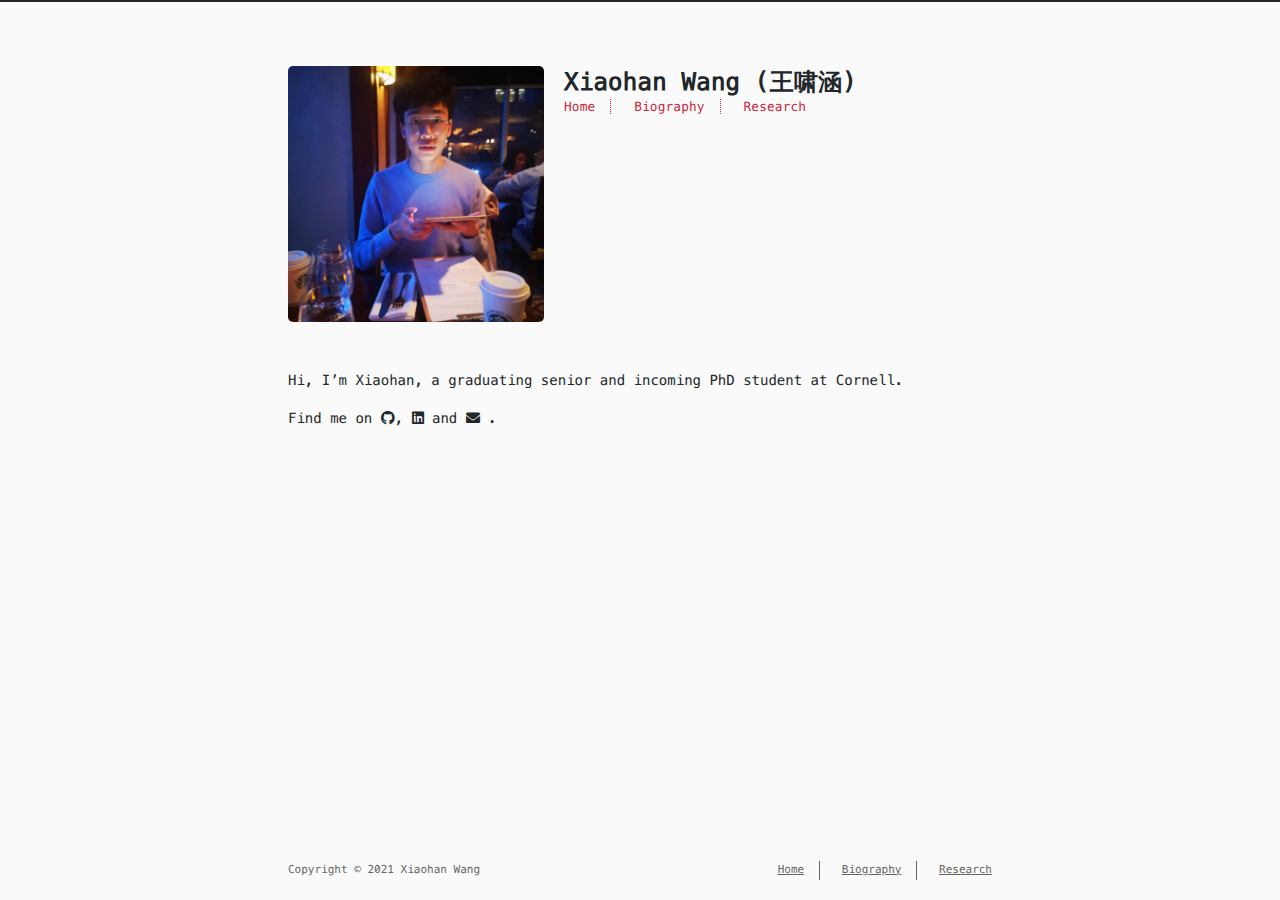
==== index.html @ 94170355 "Site updated: 2021-04-16 01:52:16" ====
<!DOCTYPE html>
<html lang=en>
<head>
    <!-- so meta -->
    <meta charset="utf-8">
    <meta http-equiv="X-UA-Compatible" content="IE=edge">
    <meta name="HandheldFriendly" content="True">
    <meta name="viewport" content="width=device-width, initial-scale=1, maximum-scale=1" />
    <meta name="description" content="Hi, I&#39;m Xiaohan, a graduating senior and incoming PhD student at Cornell.">
<meta property="og:type" content="website">
<meta property="og:title" content="Xiaohan Wang (王啸涵)">
<meta property="og:url" content="http://example.com/index.html">
<meta property="og:site_name" content="Xiaohan Wang (王啸涵)">
<meta property="og:description" content="Hi, I&#39;m Xiaohan, a graduating senior and incoming PhD student at Cornell.">
<meta property="og:locale" content="en_US">
<meta property="article:author" content="Xiaohan Wang">
<meta name="twitter:card" content="summary">
    
    
      
        
          <link rel="shortcut icon" href="/images/favicon.ico">
        
      
      
        
          <link rel="icon" type="image/png" href="/images/favicon-192x192.png" sizes="192x192">
        
      
      
        
          <link rel="apple-touch-icon" sizes="180x180" href="/images/apple-touch-icon.png">
        
      
    
    <!-- title -->
    <title>Xiaohan Wang (王啸涵)</title>
    <!-- styles -->
    
<link rel="stylesheet" href="/css/style.css">

    <!-- persian styles -->
    
      
<link rel="stylesheet" href="/css/rtl.css">

    
    <!-- rss -->
    
    
<meta name="generator" content="Hexo 5.4.0"></head>

<body class="max-width mx-auto px3 ltr">
    
    <div class="content index py4">
        
          <header id="header">
  <a href="/">
  
    
      <div id="logo" style="background-image: url(/images/xiaohan.jpeg);"></div>
    
  
    <div id="title">
      <h1>Xiaohan Wang (王啸涵)</h1>
    </div>
  </a>
  <div id="nav">
    <ul>
      <li class="icon">
        <a href="#"><i class="fas fa-bars fa-2x"></i></a>
      </li>
       
        <li><a href="/">Home</a></li>
       
        <li><a href="/Biography/">Biography</a></li>
       
        <li><a href="/Research/">Research</a></li>
      
    </ul>
  </div>
</header>

        
        <section id="about">
  
    <p>Hi, I’m Xiaohan, a graduating senior and incoming PhD student at Cornell.</p>

  
  
    <p>
      Find me on
      
      
      
        
          <a class="icon" target="_blank" rel="noopener" href="http://github.com/xw547">
            <i class="fab fa-github"></i><!--
      ---></a><!--
    ---><!--
    --->, 
        
      
        
          <a class="icon" target="_blank" rel="noopener" href="https://www.linkedin.com/in/xiaohan-wang-18129220a/">
            <i class="fab fa-linkedin"></i><!--
      ---></a><!--
    ---><!--
    ---> and 
        
      
        
          <a class="icon" target="_blank" rel="noopener" href="mailto:xw547@cornell.edu">
            <i class="fas fa-envelope"></i><!--
      ---></a>
        <!--
    --->.
        
      
    </p>
  
</section>




        
        <footer id="footer">
  <div class="footer-left">
    Copyright &copy;
    
    
    2021
    Xiaohan Wang
  </div>
  <div class="footer-right">
    <nav>
      <ul>
         
          <li><a href="/">Home</a></li>
         
          <li><a href="/Biography/">Biography</a></li>
         
          <li><a href="/Research/">Research</a></li>
        
      </ul>
    </nav>
  </div>
</footer>

    </div>
    <!-- styles -->

<link rel="stylesheet" href="/lib/font-awesome/css/all.min.css">


<link rel="stylesheet" href="/lib/justified-gallery/css/justifiedGallery.min.css">


    <!-- jquery -->

<script src="/lib/jquery/jquery.min.js"></script>


<script src="/lib/justified-gallery/js/jquery.justifiedGallery.min.js"></script>

<!-- clipboard -->


<script src="/js/main.js"></script>

<!-- search -->

<!-- Google Analytics -->

<!-- Baidu Analytics -->

<!-- Cloudflare Analytics -->

<!-- Umami Analytics -->

<!-- Disqus Comments -->


</body>
</html>
---- css/style.css ----
.inline {
  display: inline;
}
.block {
  display: block;
}
.inline-block {
  display: inline-block;
}
.table {
  display: table;
}
.table-cell {
  display: table-cell;
}
.overflow-hidden {
  overflow: hidden;
}
.overflow-scroll {
  overflow: scroll;
}
.overflow-auto {
  overflow: auto;
}
.clearfix:before,
.clearfix:after {
  display: table;
  content: " ";
}
.clearfix:after {
  clear: both;
}
.left {
  float: left;
}
.right {
  float: right;
}
.fit {
  max-width: 100%;
}
.truncate {
  display: inline-block;
  overflow: hidden;
  text-overflow: ellipsis;
  white-space: nowrap;
}
.max-width-1 {
  max-width: 24rem;
}
.max-width-2 {
  max-width: 32rem;
}
.max-width-3 {
  max-width: 48rem;
}
.max-width-4 {
  max-width: 64rem;
}
.border-box {
  box-sizing: border-box;
}
.m0 {
  margin: 0;
}
.mt0 {
  margin-top: 0;
}
.mr0 {
  margin-right: 0;
}
.mb0 {
  margin-bottom: 0;
}
.ml0 {
  margin-left: 0;
}
.mx0 {
  margin-right: 0;
  margin-left: 0;
}
.my0 {
  margin-top: 0;
  margin-bottom: 0;
}
.m1 {
  margin: 0.5rem;
}
.mt1 {
  margin-top: 0.5rem;
}
.mr1 {
  margin-right: 0.5rem;
}
.mb1 {
  margin-bottom: 0.5rem;
}
.ml1 {
  margin-left: 0.5rem;
}
.mx1 {
  margin-right: 0.5rem;
  margin-left: 0.5rem;
}
.my1 {
  margin-top: 0.5rem;
  margin-bottom: 0.5rem;
}
.m2 {
  margin: 1rem;
}
.mt2 {
  margin-top: 1rem;
}
.mr2 {
  margin-right: 1rem;
}
.mb2 {
  margin-bottom: 1rem;
}
.ml2 {
  margin-left: 1rem;
}
.mx2 {
  margin-right: 1rem;
  margin-left: 1rem;
}
.my2 {
  margin-top: 1rem;
  margin-bottom: 1rem;
}
.m3 {
  margin: 2rem;
}
.mt3 {
  margin-top: 2rem;
}
.mr3 {
  margin-right: 2rem;
}
.mb3 {
  margin-bottom: 2rem;
}
.ml3 {
  margin-left: 2rem;
}
.mx3 {
  margin-right: 2rem;
  margin-left: 2rem;
}
.my3 {
  margin-top: 2rem;
  margin-bottom: 2rem;
}
.m4 {
  margin: 4rem;
}
.mt4 {
  margin-top: 4rem;
}
.mr4 {
  margin-right: 4rem;
}
.mb4 {
  margin-bottom: 4rem;
}
.ml4 {
  margin-left: 4rem;
}
.mx4 {
  margin-right: 4rem;
  margin-left: 4rem;
}
.my4 {
  margin-top: 4rem;
  margin-bottom: 4rem;
}
.mxn1 {
  margin-right: -0.5rem;
  margin-left: -0.5rem;
}
.mxn2 {
  margin-right: -1rem;
  margin-left: -1rem;
}
.mxn3 {
  margin-right: -2rem;
  margin-left: -2rem;
}
.mxn4 {
  margin-right: -4rem;
  margin-left: -4rem;
}
.ml-auto {
  margin-left: auto;
}
.mr-auto {
  margin-right: auto;
}
.mx-auto {
  margin-right: auto;
  margin-left: auto;
}
.p0 {
  padding: 0;
}
.pt0 {
  padding-top: 0;
}
.pr0 {
  padding-right: 0;
}
.pb0 {
  padding-bottom: 0;
}
.pl0 {
  padding-left: 0;
}
.px0 {
  padding-right: 0;
  padding-left: 0;
}
.py0 {
  padding-top: 0;
  padding-bottom: 0;
}
.p1 {
  padding: 0.5rem;
}
.pt1 {
  padding-top: 0.5rem;
}
.pr1 {
  padding-right: 0.5rem;
}
.pb1 {
  padding-bottom: 0.5rem;
}
.pl1 {
  padding-left: 0.5rem;
}
.py1 {
  padding-top: 0.5rem;
  padding-bottom: 0.5rem;
}
.px1 {
  padding-right: 0.5rem;
  padding-left: 0.5rem;
}
.p2 {
  padding: 1rem;
}
.pt2 {
  padding-top: 1rem;
}
.pr2 {
  padding-right: 1rem;
}
.pb2 {
  padding-bottom: 1rem;
}
.pl2 {
  padding-left: 1rem;
}
.py2 {
  padding-top: 1rem;
  padding-bottom: 1rem;
}
.px2 {
  padding-right: 1rem;
  padding-left: 1rem;
}
.p3 {
  padding: 2rem;
}
.pt3 {
  padding-top: 2rem;
}
.pr3 {
  padding-right: 2rem;
}
.pb3 {
  padding-bottom: 2rem;
}
.pl3 {
  padding-left: 2rem;
}
.py3 {
  padding-top: 2rem;
  padding-bottom: 2rem;
}
.px3 {
  padding-right: 2rem;
  padding-left: 2rem;
}
.p4 {
  padding: 4rem;
}
.pt4 {
  padding-top: 4rem;
}
.pr4 {
  padding-right: 4rem;
}
.pb4 {
  padding-bottom: 4rem;
}
.pl4 {
  padding-left: 4rem;
}
.py4 {
  padding-top: 4rem;
  padding-bottom: 4rem;
}
.px4 {
  padding-right: 4rem;
  padding-left: 4rem;
}
body h1,
body .h1 {
  display: block;
  margin-top: 3rem;
  margin-bottom: 1rem;
  color: #cc2a41;
  letter-spacing: 0.01em;
  font-weight: 700;
  font-style: normal;
  font-size: 1.5em;
  -moz-osx-font-smoothing: grayscale;
  -webkit-font-smoothing: antialiased;
}
body h2,
body .h2 {
  position: relative;
  display: block;
  margin-top: 2rem;
  margin-bottom: 0.5rem;
  color: rgba(86,124,119,0.8);
  text-transform: none;
  letter-spacing: normal;
  font-weight: bold;
  font-size: 1rem;
}
body h3 {
  color: rgba(86,124,119,0.8);
  text-decoration: underline;
  font-weight: bold;
  font-size: 0.9rem;
}
body h4,
body h5,
body h6 {
  display: inline;
  text-decoration: none;
  color: #666;
  font-weight: bold;
  font-size: 0.9rem;
}
body h3,
body h4,
body h5,
body h6 {
  margin-top: 0.9rem;
  margin-bottom: 0.5rem;
}
body hr {
  border: 0.5px dashed #666;
  opacity: 0.5;
  margin: 0;
  margin-top: 20px;
  margin-bottom: 20px;
}
body strong {
  font-weight: bold;
}
body em,
body cite {
  font-style: italic;
}
body sup,
body sub {
  position: relative;
  vertical-align: baseline;
  font-size: 0.75em;
  line-height: 0;
}
body sup {
  top: -0.5em;
}
body sub {
  bottom: -0.2em;
}
body small {
  font-size: 0.85em;
}
body acronym,
body abbr {
  border-bottom: 1px dotted;
}
body ul,
body ol,
body dl {
  line-height: 1.725;
}
body ul ul,
body ol ul,
body ul ol,
body ol ol {
  margin-top: 0;
  margin-bottom: 0;
}
body ol {
  list-style: decimal;
}
body dt {
  font-weight: bold;
}
body table {
  width: 100%;
  border-collapse: collapse;
  text-align: left;
  font-size: 12px;
  overflow: auto;
  display: block;
}
body th {
  padding: 8px;
  border-bottom: 1px dashed #666;
  color: rgba(86,124,119,0.8);
  font-weight: bold;
  font-size: 13px;
}
body td {
  padding: 0 8px;
  border-bottom: none;
}
@font-face {
  font-style: normal;
  font-family: "Meslo LG";
  src: local("Meslo LG S"), url("../lib/meslo-LG/MesloLGS-Regular.ttf") format("truetype");
}
*,
*:before,
*:after {
  box-sizing: border-box;
}
html {
  margin: 0;
  padding: 0;
  height: 100%;
  border-top: 2px solid #22272a;
  -webkit-text-size-adjust: 100%;
  -ms-text-size-adjust: 100%;
}
body {
  margin: 0;
  height: 100%;
  background-color: #fafafa;
  color: #22272a;
  font-display: swap;
  font-weight: 400;
  font-size: 14px;
  font-family: "Menlo", "Meslo LG", monospace;
  line-height: 1.725;
  text-rendering: geometricPrecision;
  flex: 1;
  -moz-osx-font-smoothing: grayscale;
  -webkit-font-smoothing: antialiased;
}
.content {
  position: relative;
  display: flex;
  flex-direction: column;
  min-height: 100%;
  overflow-wrap: break-word;
}
.content p {
  hyphens: auto;
  -moz-hyphens: auto;
  -ms-hyphens: auto;
  -webkit-hyphens: auto;
}
.content code {
  hyphens: manual;
  -moz-hyphens: manual;
  -ms-hyphens: manual;
  -webkit-hyphens: manual;
}
.content a {
  color: #22272a;
  text-decoration: none;
  background-image: linear-gradient(transparent, transparent 5px, #22272a 5px, #22272a);
  background-position: bottom;
  background-size: 100% 6px;
  background-repeat: repeat-x;
}
.content a:hover {
  background-image: linear-gradient(transparent, transparent 4px, rgba(86,124,119,0.4) 4px, rgba(86,124,119,0.4));
}
.content a.icon {
  background: none;
}
.content a.icon:hover {
  color: rgba(86,124,119,0.4);
}
.content h1 a,
.content .h1 a,
.content h2 a,
.content h3 a,
.content h4 a,
.content h5 a,
.content h6 a {
  background: none;
  color: inherit;
  text-decoration: none;
}
.content h1 a:hover,
.content .h1 a:hover,
.content h2 a:hover,
.content h3 a:hover,
.content h4 a:hover,
.content h5 a:hover,
.content h6 a:hover {
  background-image: linear-gradient(transparent, transparent 6px, rgba(86,124,119,0.4) 6px, rgba(86,124,119,0.4));
  background-position: bottom;
  background-size: 100% 6px;
  background-repeat: repeat-x;
}
.content h6 a {
  background: none;
  color: inherit;
  text-decoration: none;
}
.content h6 a:hover {
  background-image: linear-gradient(transparent, transparent 6px, rgba(86,124,119,0.4) 6px, rgba(86,124,119,0.4));
  background-position: bottom;
  background-size: 100% 6px;
  background-repeat: repeat-x;
}
@media (min-width: 540px) {
  .image-wrap {
    flex-direction: row;
    margin-bottom: 2rem;
  }
  .image-wrap .image-block {
    flex: 1 0 35%;
    margin-right: 2rem;
  }
  .image-wrap p {
    flex: 1 0 65%;
  }
}
.max-width {
  max-width: 48rem;
}
@media (max-width: 480px) {
  .px3 {
    padding-right: 1rem;
    padding-left: 1rem;
  }
  .my4 {
    margin-top: 2rem;
    margin-bottom: 2rem;
  }
}
@media (min-width: 480px) {
  p {
    text-align: justify;
  }
}
#header {
  margin: 0 auto 2rem;
  width: 100%;
}
#header h1,
#header .h1 {
  margin-top: 0;
  margin-bottom: 0;
  color: #22272a;
  letter-spacing: 0.01em;
  font-weight: 700;
  font-style: normal;
  font-size: 1.5rem;
  line-height: 2rem;
  -moz-osx-font-smoothing: grayscale;
  -webkit-font-smoothing: antialiased;
}
#header a {
  background: none;
  color: inherit;
  text-decoration: none;
}
#header #logo {
  display: inline-block;
  float: left;
  margin-right: 20px;
  width: 256px;
  height: 256px;
  border-radius: 5px;
  background-size: 256px 256px;
  background-repeat: no-repeat;
}
#header #nav {
  color: #cc2a41;
  letter-spacing: 0.01em;
  font-weight: 200;
  font-style: normal;
  font-size: 0.8rem;
}
#header #nav ul {
  margin: 0;
  padding: 0;
  list-style-type: none;
  line-height: 15px;
}
#header #nav ul a {
  margin-right: 15px;
  color: #cc2a41;
}
#header #nav ul a:hover {
  background-image: linear-gradient(transparent, transparent 5px, #cc2a41 5px, #cc2a41);
  background-position: bottom;
  background-size: 100% 6px;
  background-repeat: repeat-x;
}
#header #nav ul li {
  display: inline-block;
  margin-right: 15px;
  border-right: 1px dotted;
  border-color: #cc2a41;
  vertical-align: middle;
}
#header #nav ul .icon {
  display: none;
}
#header #nav ul li:last-child {
  margin-right: 0;
  border-right: 0;
}
#header #nav ul li:last-child a {
  margin-right: 0;
}
@media screen and (max-width: 480px) {
  #header #title {
    display: table;
    margin-right: 5rem;
    min-height: 256px;
  }
  #header #title h1 {
    display: table-cell;
    vertical-align: middle;
  }
  #header #nav ul a:hover {
    background: none;
  }
  #header #nav ul li {
    display: none;
    border-right: 0;
  }
  #header #nav ul li.icon {
    position: absolute;
    top: 77px;
    right: 1rem;
    display: inline-block;
  }
  #header #nav ul.responsive li {
    display: block;
  }
  #header #nav li:not(:first-child) {
    padding-top: 1rem;
    padding-left: 276px;
    font-size: 1rem;
  }
}
#header-post {
  position: fixed;
  top: 2rem;
  right: 0;
  display: inline-block;
  float: right;
  z-index: 100;
}
#header-post a {
  background: none;
  color: inherit;
  text-decoration: none;
}
#header-post a.icon {
  background: none;
}
#header-post a.icon:hover {
  color: rgba(86,124,119,0.4);
}
#header-post ol {
  list-style-type: none;
}
#header-post ul {
  display: inline-block;
  margin: 0;
  padding: 0;
  list-style-type: none;
}
#header-post ul li {
  display: inline-block;
  margin-right: 15px;
  vertical-align: middle;
}
#header-post ul li:last-child {
  margin-right: 0;
}
#header-post #menu-icon {
  float: right;
  margin-right: 2rem;
  margin-left: 15px;
}
#header-post #menu-icon:hover {
  color: #cc2a41;
}
#header-post #menu-icon-tablet {
  float: right;
  margin-right: 2rem;
  margin-left: 15px;
}
#header-post #menu-icon-tablet:hover {
  color: #cc2a41;
}
#header-post #top-icon-tablet {
  position: fixed;
  right: 2rem;
  bottom: 2rem;
  margin-right: 2rem;
  margin-left: 15px;
}
#header-post #top-icon-tablet:hover {
  color: #cc2a41;
}
#header-post .active {
  color: #cc2a41;
}
#header-post #menu {
  visibility: hidden;
  margin-right: 2rem;
}
#header-post #nav {
  color: #cc2a41;
  letter-spacing: 0.01em;
  font-weight: 200;
  font-style: normal;
  font-size: 0.8rem;
}
#header-post #nav ul {
  line-height: 15px;
}
#header-post #nav ul a {
  margin-right: 15px;
  color: #cc2a41;
}
#header-post #nav ul a:hover {
  background-image: linear-gradient(transparent, transparent 5px, #cc2a41 5px, #cc2a41);
  background-position: bottom;
  background-size: 100% 6px;
  background-repeat: repeat-x;
}
#header-post #nav ul li {
  border-right: 1px dotted #cc2a41;
}
#header-post #nav ul li:last-child {
  margin-right: 0;
  border-right: 0;
}
#header-post #nav ul li:last-child a {
  margin-right: 0;
}
#header-post #actions {
  float: right;
  margin-top: 2rem;
  margin-right: 2rem;
  width: 100%;
  text-align: right;
}
#header-post #actions ul {
  display: block;
}
#header-post #actions .info {
  display: block;
  font-style: italic;
}
#header-post #share {
  clear: both;
  padding-top: 1rem;
  padding-right: 2rem;
  text-align: right;
}
#header-post #share li {
  display: block;
  margin: 0;
}
#header-post #toc {
  float: right;
  clear: both;
  overflow: auto;
  margin-top: 1rem;
  padding-right: 2rem;
  max-width: 20em;
  max-height: calc(95vh - 7rem);
  text-align: right;
}
#header-post #toc a:hover {
  color: rgba(86,124,119,0.4);
}
#header-post #toc .toc-level-1 > .toc-link {
  display: none;
}
#header-post #toc .toc-level-2 {
  color: #22272a;
  font-size: 0.8rem;
}
#header-post #toc .toc-level-2:before {
  color: #cc2a41;
  content: "#";
}
#header-post #toc .toc-level-3 {
  color: #666;
  font-size: 0.7rem;
}
#header-post #toc .toc-level-4 {
  color: #525252;
  font-size: 0.4rem;
}
#header-post #toc .toc-level-5 {
  display: none;
}
#header-post #toc .toc-level-6 {
  display: none;
}
#header-post #toc .toc-number {
  display: none;
}
@media screen and (max-width: 500px) {
  #header-post {
    display: none;
  }
}
@media screen and (max-width: 900px) {
  #header-post #menu-icon {
    display: none;
  }
  #header-post #actions {
    display: none;
  }
}
@media screen and (max-width: 1199px) {
  #header-post #toc {
    display: none;
  }
}
@media screen and (min-width: 900px) {
  #header-post #menu-icon-tablet {
    display: none !important;
  }
  #header-post #top-icon-tablet {
    display: none !important;
  }
}
@media screen and (min-width: 1199px) {
  #header-post #actions {
    width: auto;
  }
  #header-post #actions ul {
    display: inline-block;
    float: right;
  }
  #header-post #actions .info {
    display: inline;
    float: left;
    margin-right: 2rem;
    font-style: italic;
  }
}
@media print {
  #header-post {
    display: none;
  }
  #footer-post-container {
    display: none;
  }
}
#footer-post {
  position: fixed;
  right: 0;
  bottom: 0;
  left: 0;
  z-index: 5000000;
  width: 100%;
  border-top: 1px solid #666;
  background: #f5f5f5;
  transition: opacity 0.2s;
}
#footer-post a {
  background: none;
  color: inherit;
  text-decoration: none;
}
#footer-post a.icon {
  background: none;
}
#footer-post a.icon:hover {
  color: rgba(86,124,119,0.4);
}
#footer-post #nav-footer {
  padding-right: 1rem;
  padding-left: 1rem;
  background: #e1e1e1;
  text-align: center;
}
#footer-post #nav-footer a {
  color: #cc2a41;
  font-size: 1em;
}
#footer-post #nav-footer a:hover {
  background-image: linear-gradient(transparent, transparent 5px, #cc2a41 5px, #cc2a41);
  background-position: bottom;
  background-size: 100% 6px;
  background-repeat: repeat-x;
}
#footer-post #nav-footer ul {
  display: table;
  margin: 0;
  padding: 0;
  width: 100%;
  list-style-type: none;
}
#footer-post #nav-footer ul li {
  display: inline-table;
  padding: 10px;
  width: 20%;
  vertical-align: middle;
}
#footer-post #actions-footer {
  overflow: auto;
  margin-top: 1rem;
  margin-bottom: 1rem;
  padding-right: 1rem;
  padding-left: 1rem;
  width: 100%;
  text-align: center;
  white-space: nowrap;
}
#footer-post #actions-footer a {
  display: inline-block;
  padding-left: 1rem;
  color: #cc2a41;
}
#footer-post #share-footer {
  padding-right: 1rem;
  padding-left: 1rem;
  background: #e1e1e1;
  text-align: center;
}
#footer-post #share-footer ul {
  display: table;
  margin: 0;
  padding: 0;
  width: 100%;
  list-style-type: none;
}
#footer-post #share-footer ul li {
  display: inline-table;
  padding: 10px;
  width: 20%;
  vertical-align: middle;
}
#footer-post #toc-footer {
  clear: both;
  padding-top: 1rem;
  padding-bottom: 1rem;
  background: #e1e1e1;
  text-align: left;
}
#footer-post #toc-footer ol {
  margin: 0;
  padding-left: 20px;
  list-style-type: none;
}
#footer-post #toc-footer ol li {
  line-height: 30px;
}
#footer-post #toc-footer a:hover {
  color: rgba(86,124,119,0.4);
}
#footer-post #toc-footer .toc-level-1 > .toc-link {
  display: none;
}
#footer-post #toc-footer .toc-level-2 {
  color: #22272a;
  font-size: 0.8rem;
}
#footer-post #toc-footer .toc-level-2:before {
  color: #cc2a41;
  content: "#";
}
#footer-post #toc-footer .toc-level-3 {
  color: #666;
  font-size: 0.7rem;
  line-height: 15px;
}
#footer-post #toc-footer .toc-level-4 {
  display: none;
}
#footer-post #toc-footer .toc-level-5 {
  display: none;
}
#footer-post #toc-footer .toc-level-6 {
  display: none;
}
#footer-post #toc-footer .toc-number {
  display: none;
}
@media screen and (min-width: 500px) {
  #footer-post-container {
    display: none;
  }
}
.post-list {
  padding: 0;
}
.post-list .post-item {
  margin-bottom: 1rem;
  margin-left: 0;
  list-style-type: none;
}
.post-list .post-item .meta {
  display: block;
  margin-right: 16px;
  min-width: 100px;
  color: #666;
  font-size: 14px;
}
@media (min-width: 480px) {
  .post-list .post-item {
    display: flex;
    margin-bottom: 5px;
  }
  .post-list .post-item .meta {
    text-align: left;
  }
}
.project-list {
  padding: 0;
  list-style: none;
}
.project-list .project-item {
  margin-bottom: 5px;
}
.project-list .project-item p {
  display: inline;
}
article header .posttitle {
  margin-top: 0;
  margin-bottom: 0;
  text-transform: none;
  font-size: 1.5em;
  line-height: 1.25;
}
article header .meta {
  margin-top: 0;
  margin-bottom: 1rem;
}
article header .meta * {
  color: #666;
  font-size: 0.85rem;
}
article header .author {
  text-transform: uppercase;
  letter-spacing: 0.01em;
  font-weight: 700;
}
article header .postdate {
  display: inline;
}
article .content h2:before {
  position: absolute;
  top: -4px;
  left: -1rem;
  color: #cc2a41;
  content: "#";
  font-weight: bold;
  font-size: 1.2rem;
}
article .content img,
article .content video {
  display: block;
  margin: auto;
  max-width: 100%;
  height: auto;
}
article .content .video-container {
  position: relative;
  overflow: hidden;
  padding-top: 56.25%;
  height: 0;
}
article .content .video-container iframe,
article .content .video-container object,
article .content .video-container embed {
  position: absolute;
  top: 0;
  left: 0;
  margin-top: 0;
  width: 100%;
  height: 100%;
}
article .content blockquote {
  margin: 1rem 10px;
  padding: 0.5em 10px;
  background: inherit;
  color: #cc2a41;
  quotes: "\201C" "\201D" "\2018" "\2019";
  font-weight: bold;
}
article .content blockquote p {
  margin: 0;
}
article .content blockquote:before {
  margin-right: 0.25em;
  color: #cc2a41;
  content: "\201C";
  vertical-align: -0.4em;
  font-size: 2em;
  line-height: 0.1em;
}
article .content blockquote footer {
  margin: line-height 0;
  color: #666;
  font-size: 11px;
}
article .content blockquote footer a {
  background-image: linear-gradient(transparent, transparent 5px, #666 5px, #666);
  color: #666;
}
article .content blockquote footer a:hover {
  background-image: linear-gradient(transparent, transparent 4px, #858585 4px, #858585);
  color: #858585;
}
article .content blockquote footer cite:before {
  padding: 0 0.5em;
  content: "—";
}
article .content .pullquote {
  margin: 0;
  width: 45%;
  text-align: left;
}
article .content .pullquote.left {
  margin-right: 1em;
  margin-left: 0.5em;
}
article .content .pullquote.right {
  margin-right: 0.5em;
  margin-left: 1em;
}
article .content .caption {
  position: relative;
  display: block;
  margin-top: 0.5em;
  color: #666;
  text-align: center;
  font-size: 0.9em;
}
.posttitle {
  text-transform: none;
  font-size: 1.5em;
  line-height: 1.25;
}
.article-tag .tag-link {
  background-image: linear-gradient(transparent, transparent 10px, rgba(86,124,119,0.4) 10px, rgba(86,124,119,0.4));
  background-position: bottom;
  background-size: 100% 6px;
  background-repeat: repeat-x;
}
.article-tag .tag-link:before {
  content: "#";
}
.article-category .category-link {
  background-image: linear-gradient(transparent, transparent 10px, rgba(86,124,119,0.4) 10px, rgba(86,124,119,0.4));
  background-position: bottom;
  background-size: 100% 6px;
  background-repeat: repeat-x;
}
@media (min-width: 480px) {
  .article-tag,
  .article-category {
    display: inline;
  }
  .article-tag:before,
  .article-category:before {
    content: "|";
  }
}
#archive .post-list {
  padding: 0;
}
#archive .post-list .post-item {
  margin-bottom: 1rem;
  margin-left: 0;
  list-style-type: none;
}
#archive .post-list .post-item .meta {
  display: block;
  margin-right: 16px;
  min-width: 100px;
  color: #666;
  font-size: 14px;
}
@media (min-width: 480px) {
  #archive .post-list .post-item {
    display: flex;
    margin-bottom: 5px;
    margin-left: 1rem;
  }
  #archive .post-list .post-item .meta {
    text-align: left;
  }
}
.blog-post-comments {
  margin-top: 4rem;
}
#footer {
  position: absolute;
  bottom: 0;
  margin-bottom: 10px;
  width: 100%;
  color: #666;
  vertical-align: top;
  text-align: center;
  font-size: 11px;
}
#footer ul {
  margin: 0;
  padding: 0;
  list-style: none;
}
#footer li {
  display: inline-block;
  margin-right: 15px;
  border-right: 1px solid;
  border-color: #666;
  vertical-align: middle;
}
#footer li a {
  margin-right: 15px;
}
#footer li:last-child {
  margin-right: 0;
  border-right: 0;
}
#footer li:last-child a {
  margin-right: 0;
}
#footer a {
  color: #666;
  text-decoration: underline;
  background-image: none;
}
#footer a:hover {
  color: #858585;
}
#footer .footer-left {
  height: 20px;
  vertical-align: middle;
  line-height: 20px;
}
@media (min-width: 39rem) {
  #footer {
    display: flex;
    flex-flow: row wrap;
    justify-content: space-between;
    align-items: center;
    align-content: center;
    margin-bottom: 20px;
  }
  #footer .footer-left {
    align-self: flex-start;
    margin-right: 20px;
  }
  #footer .footer-right {
    align-self: flex-end;
  }
}
.pagination {
  display: inline-block;
  margin-top: 2rem;
  width: 100%;
  text-align: center;
}
.pagination .page-number {
  color: #22272a;
  font-size: 0.8rem;
}
.pagination a {
  padding: 4px 6px;
  border-radius: 5px;
  background-image: none;
  color: #22272a;
  text-decoration: none;
}
.pagination a:hover {
  background-image: none;
}
.pagination a:hover:not(.active) {
  color: rgba(86,124,119,0.8);
}
.search-input {
  padding: 4px 7px;
  width: 100%;
  outline: none;
  border: solid 1px #666;
  border-radius: 5px;
  background-color: #fafafa;
  color: #22272a;
  font-size: 1.2rem;
  -webkit-border-radius: 5px;
  -moz-border-radius: 5px;
}
.search-input:focus {
  border: solid 1px #cc2a41;
}
#search-result ul.search-result-list {
  padding: 0;
  list-style-type: none;
}
#search-result li {
  margin: 2em auto;
}
#search-result a.search-result-title {
  background-image: none;
  color: #22272a;
  text-transform: capitalize;
  font-weight: bold;
  line-height: 1.2;
}
#search-result p.search-result {
  overflow: hidden;
  margin: 0.4em auto;
  max-height: 13em;
  text-align: justify;
  font-size: 0.8em;
}
#search-result em.search-keyword {
  border-bottom: 1px dashed rgba(86,124,119,0.4);
  color: rgba(86,124,119,0.4);
  font-weight: bold;
}
.search-no-result {
  display: none;
  padding-bottom: 0.5em;
  color: #22272a;
}
#tag-cloud .tag-cloud-title {
  color: #666;
}
#tag-cloud .tag-cloud-tags {
  clear: both;
  text-align: center;
}
#tag-cloud .tag-cloud-tags a {
  display: inline-block;
  margin: 10px;
}
.tooltipped {
  position: relative;
}
.tooltipped::after {
  position: absolute;
  z-index: 1000000;
  display: none;
  padding: 0.2em 0.5em;
  -webkit-font-smoothing: subpixel-antialiased;
  color: #fafafa;
  font-display: swap;
  font-weight: 400;
  font-size: 11.200000000000001px;
  font-family: "Menlo", "Meslo LG", monospace;
  line-height: 1.725;
  text-rendering: geometricPrecision;
  text-align: center;
  word-wrap: break-word;
  white-space: pre;
  content: attr(aria-label);
  background: #22272a;
  border-radius: 3px;
  opacity: 0;
}
.tooltipped::before {
  position: absolute;
  z-index: 1000001;
  display: none;
  width: 0;
  height: 0;
  color: #22272a;
  pointer-events: none;
  content: '';
  border: 6px solid transparent;
  opacity: 0;
}
.tooltipped:hover::before,
.tooltipped:active::before,
.tooltipped:focus::before,
.tooltipped:hover::after,
.tooltipped:active::after,
.tooltipped:focus::after {
  display: inline-block;
  text-decoration: none;
  animation-name: tooltip-appear;
  animation-duration: 0.1s;
  animation-fill-mode: forwards;
  animation-timing-function: ease-in;
}
.tooltipped-s::after,
.tooltipped-sw::after {
  top: 100%;
  right: 50%;
  margin-top: 6px;
}
.tooltipped-s::before,
.tooltipped-sw::before {
  top: auto;
  right: 50%;
  bottom: -7px;
  margin-right: -6px;
  border-bottom-color: #22272a;
}
.tooltipped-sw::after {
  margin-right: -16px;
}
.tooltipped-s::after {
  transform: translateX(50%);
}
@-moz-keyframes tooltip-appear {
  from {
    opacity: 0;
  }
  to {
    opacity: 1;
  }
}
@-webkit-keyframes tooltip-appear {
  from {
    opacity: 0;
  }
  to {
    opacity: 1;
  }
}
@-o-keyframes tooltip-appear {
  from {
    opacity: 0;
  }
  to {
    opacity: 1;
  }
}
@keyframes tooltip-appear {
  from {
    opacity: 0;
  }
  to {
    opacity: 1;
  }
}
#categories .category-list-title {
  color: #666;
}
#categories .category-list .category-list-item .category-list-count {
  color: #666;
}
#categories .category-list .category-list-item .category-list-count:before {
  content: " (";
}
#categories .category-list .category-list-item .category-list-count:after {
  content: ")";
}
.highlight {
  color: #333;
  background: #f8f8f8;
}
.highlight .code .comment,
.highlight .code .quote {
  color: #998;
  font-style: italic;
}
.highlight .code .keyword,
.highlight .code .selector-tag,
.highlight .code .subst {
  color: #333;
  font-weight: bold;
}
.highlight .code .number,
.highlight .code .literal,
.highlight .code .variable,
.highlight .code .template-variable,
.highlight .code .tag .attr {
  color: #008080;
}
.highlight .code .string,
.highlight .code .doctag {
  color: #d14;
}
.highlight .code .title,
.highlight .code .section,
.highlight .code .selector-id {
  color: #900;
  font-weight: bold;
}
.highlight .code .subst {
  font-weight: normal;
}
.highlight .code .type,
.highlight .code .class .title {
  color: #458;
  font-weight: bold;
}
.highlight .code .tag,
.highlight .code .name,
.highlight .code .attribute {
  color: #000080;
  font-weight: normal;
}
.highlight .code .regexp,
.highlight .code .link {
  color: #009926;
}
.highlight .code .symbol,
.highlight .code .bullet {
  color: #990073;
}
.highlight .code .built_in,
.highlight .code .builtin-name {
  color: #0086b3;
}
.highlight .code .meta {
  color: #999;
  font-weight: bold;
}
.highlight .code .deletion {
  background: #fdd;
}
.highlight .code .addition {
  background: #dfd;
}
.highlight .code .emphasis {
  font-style: italic;
}
.highlight .code .strong {
  font-weight: bold;
}
pre {
  overflow-x: auto;
  padding: 10px 15px;
  padding-bottom: 0;
  border: 1px dotted #666;
  border-radius: 4px;
  font-size: 13px;
  font-family: "Menlo", "Meslo LG", monospace;
  line-height: 22px;
  -webkit-border-radius: 4px;
}
pre code {
  display: block;
  padding: 0;
  border: none;
}
code {
  padding: 0 5px;
  border: 1px dotted #666;
  border-radius: 2px;
  -webkit-border-radius: 2px;
}
.highlight {
  overflow-x: auto;
  margin: 1rem 0;
  padding: 10px 15px;
  border-radius: 4px;
  background: #f5f5f5;
  font-family: "Menlo", "Meslo LG", monospace;
  -webkit-border-radius: 4px;
}
.highlight figcaption {
  margin: -5px 0 5px;
  color: #757575;
  font-size: 0.9em;
  zoom: 1;
}
.highlight figcaption a {
  float: right;
  color: #757575;
  font-style: italic;
  font-size: 0.8em;
  background-image: linear-gradient(transparent, transparent 10px, rgba(86,124,119,0.4) 10px, rgba(86,124,119,0.4));
  background-position: bottom;
  background-size: 100% 6px;
  background-repeat: repeat-x;
}
.highlight figcaption a:hover {
  color: #919191;
}
.highlight figcaption:before,
.highlight figcaption content: "" {
  display: table;
}
.highlight figcaption:after {
  clear: both;
}
.highlight:hover .btn-copy {
  opacity: 1;
}
.highlight .btn-copy {
  font-size: 1.2rem;
  position: absolute;
  right: 20px;
  opacity: 0;
  transition: opacity 0.2s ease-in;
}
.highlight .btn-copy:hover {
  color: #cc2a41;
}
.highlight pre {
  margin: 0;
  padding: 0;
  border: none;
  background: none;
}
.highlight table {
  width: auto;
}
.highlight td.gutter {
  text-align: right;
  opacity: 0.2;
}
.highlight .line {
  height: 22px;
}
---- css/rtl.css ----
@font-face {
  font-family: Vazir;
  src: url("../lib/vazir-font/Vazir.eot");
  src: url("../lib/vazir-font/Vazir.eot?#iefix") format('embedded-opentype'), url("../lib/vazir-font/Vazir.woff2") format('woff2'), url("../lib/vazir-font/Vazir.woff") format('woff'), url("../lib/vazir-font/Vazir.ttf") format('truetype');
  font-weight: normal;
}
@font-face {
  font-family: Vazir;
  src: url("../lib/vazir-font/Vazir-Bold.eot");
  src: url("../lib/vazir-font/Vazir-Bold.eot?#iefix") format('embedded-opentype'), url("../lib/vazir-font/Vazir-Bold.woff2") format('woff2'), url("../lib/vazir-font/Vazir-Bold.woff") format('woff'), url("../lib/vazir-font/Vazir-Bold.ttf") format('truetype');
  font-weight: bold;
}
@font-face {
  font-family: Vazir;
  src: url("../lib/vazir-font/Vazir-Light.eot");
  src: url("../lib/vazir-font/Vazir-Light.eot?#iefix") format('embedded-opentype'), url("../lib/vazir-font/Vazir-Light.woff2") format('woff2'), url("../lib/vazir-font/Vazir-Light.woff") format('woff'), url("../lib/vazir-font/Vazir-Light.ttf") format('truetype');
  font-weight: 300;
}
.rtl {
  font-family: Vazir, sans-serif;
  direction: rtl;
}
.rtl #nav li {
  margin-right: 0px !important;
  padding-left: 15px;
  border-right: 0px !important;
  border-left: 1px dotted;
}
.rtl #nav li:last-child {
  margin-right: 15px !important;
  border-left: 0 !important;
}
.rtl #header #logo {
  float: right;
  margin-right: 0;
  margin-left: 20px;
}
.rtl #footer li {
  margin-right: 0px;
  padding-left: 15px;
  border-right: 0px;
  border-left: 1px dotted;
}
.rtl #footer li:last-child {
  margin-right: 15px !important;
  border-left: 0 !important;
}
.rtl #footer #logo {
  float: right;
}
.rtl article .content h2:before {
  right: -1rem;
}
.rtl .post-list .post-item .meta {
  margin-left: 16px;
  margin-right: inherit;
}
@media screen and (min-width: 480px) {
  .rtl .post-list .post-item .meta {
    text-align: left;
  }
}
@media screen and (max-width: 480px) {
  .rtl #header #title {
    margin-left: 5rem;
    margin-right: 0;
  }
  .rtl #header #nav ul li {
    left: 1rem;
    right: auto;
    border: 0;
  }
}
---- lib/justified-gallery/css/justifiedGallery.min.css ----
/*!
 * justifiedGallery - v3.7.0
 * http://miromannino.github.io/Justified-Gallery/
 * Copyright (c) 2018 Miro Mannino
 * Licensed under the MIT license.
 */
.justified-gallery {
  width: 100%;
  position: relative;
  overflow: hidden;
}
.justified-gallery > a,
.justified-gallery > div,
.justified-gallery > figure {
  position: absolute;
  display: inline-block;
  overflow: hidden;
  /* background: #888888; To have gray placeholders while the gallery is loading with waitThumbnailsLoad = false */
  filter: "alpha(opacity=10)";
  opacity: 0.1;
  margin: 0;
  padding: 0;
}
.justified-gallery > a > img,
.justified-gallery > div > img,
.justified-gallery > figure > img,
.justified-gallery > a > a > img,
.justified-gallery > div > a > img,
.justified-gallery > figure > a > img {
  position: absolute;
  top: 50%;
  left: 50%;
  margin: 0;
  padding: 0;
  border: none;
  filter: "alpha(opacity=0)";
  opacity: 0;
}
.justified-gallery > a > .caption,
.justified-gallery > div > .caption,
.justified-gallery > figure > .caption {
  display: none;
  position: absolute;
  bottom: 0;
  padding: 5px;
  background-color: #000000;
  left: 0;
  right: 0;
  margin: 0;
  color: white;
  font-size: 12px;
  font-weight: 300;
  font-family: sans-serif;
}
.justified-gallery > a > .caption.caption-visible,
.justified-gallery > div > .caption.caption-visible,
.justified-gallery > figure > .caption.caption-visible {
  display: initial;
  filter: "alpha(opacity=70)";
  opacity: 0.7;
  -webkit-transition: opacity 500ms ease-in;
  -moz-transition: opacity 500ms ease-in;
  -o-transition: opacity 500ms ease-in;
  transition: opacity 500ms ease-in;
}
.justified-gallery > .entry-visible {
  filter: "alpha(opacity=100)";
  opacity: 1;
  background: none;
}
.justified-gallery > .entry-visible > img,
.justified-gallery > .entry-visible > a > img {
  filter: "alpha(opacity=100)";
  opacity: 1;
  -webkit-transition: opacity 500ms ease-in;
  -moz-transition: opacity 500ms ease-in;
  -o-transition: opacity 500ms ease-in;
  transition: opacity 500ms ease-in;
}
.justified-gallery > .jg-filtered {
  display: none;
}
.justified-gallery > .spinner {
  position: absolute;
  bottom: 0;
  margin-left: -24px;
  padding: 10px 0 10px 0;
  left: 50%;
  filter: "alpha(opacity=100)";
  opacity: 1;
  overflow: initial;
}
.justified-gallery > .spinner > span {
  display: inline-block;
  filter: "alpha(opacity=0)";
  opacity: 0;
  width: 8px;
  height: 8px;
  margin: 0 4px 0 4px;
  background-color: #000;
  border-radius: 6px;
}
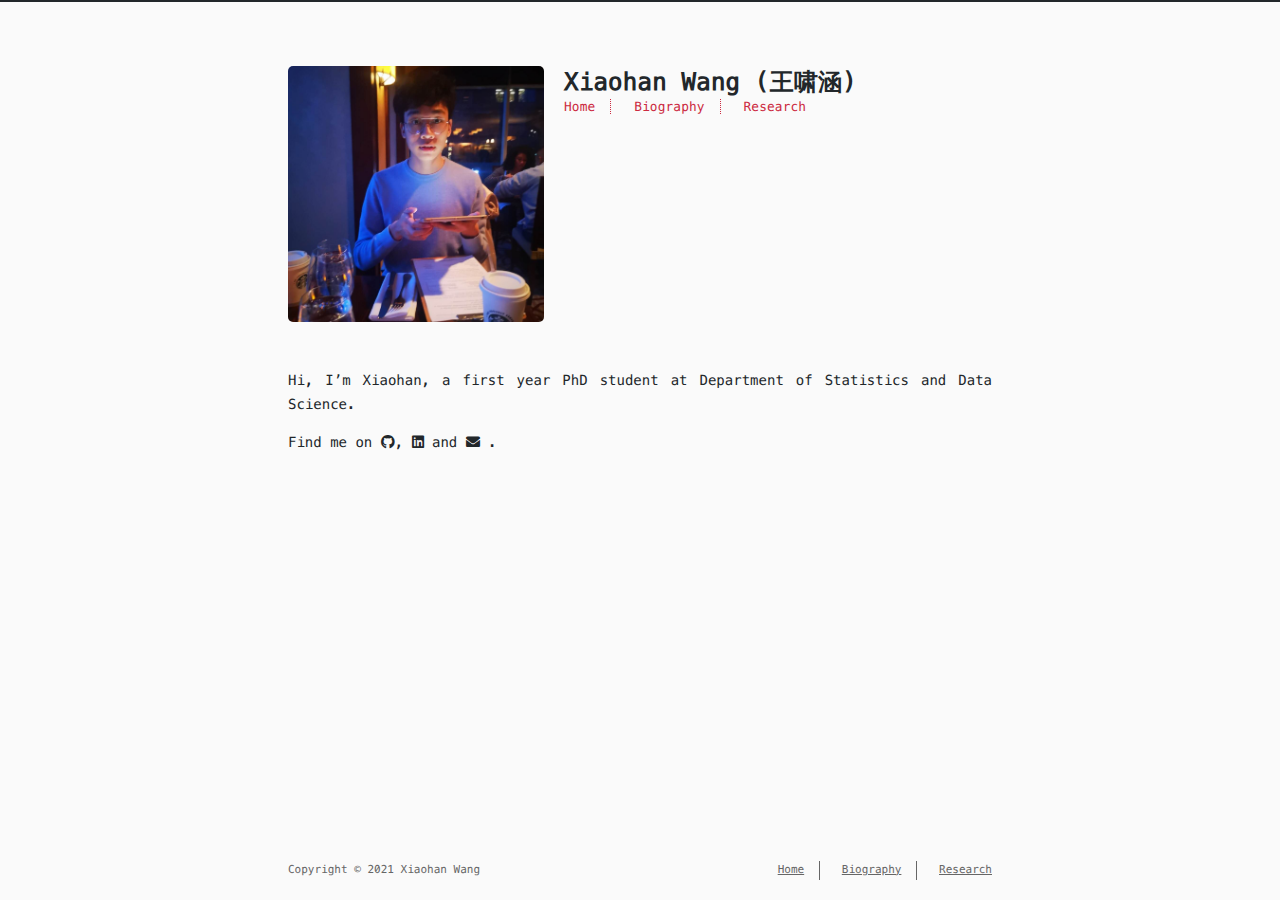
==== commit f0f301af: "Site updated: 2021-08-26 15:29:21" ====
--- a/index.html
+++ b/index.html
@@ -6,12 +6,12 @@
     <meta http-equiv="X-UA-Compatible" content="IE=edge">
     <meta name="HandheldFriendly" content="True">
     <meta name="viewport" content="width=device-width, initial-scale=1, maximum-scale=1" />
-    <meta name="description" content="Hi, I&#39;m Xiaohan, a graduating senior and incoming PhD student at Cornell.">
+    <meta name="description" content="Hi, I&#39;m Xiaohan, a first year PhD student at Department of Statistics and Data Science.">
 <meta property="og:type" content="website">
 <meta property="og:title" content="Xiaohan Wang (王啸涵)">
 <meta property="og:url" content="http://example.com/index.html">
 <meta property="og:site_name" content="Xiaohan Wang (王啸涵)">
-<meta property="og:description" content="Hi, I&#39;m Xiaohan, a graduating senior and incoming PhD student at Cornell.">
+<meta property="og:description" content="Hi, I&#39;m Xiaohan, a first year PhD student at Department of Statistics and Data Science.">
 <meta property="og:locale" content="en_US">
 <meta property="article:author" content="Xiaohan Wang">
 <meta name="twitter:card" content="summary">
@@ -84,7 +84,7 @@
         
         <section id="about">
   
-    <p>Hi, I’m Xiaohan, a graduating senior and incoming PhD student at Cornell.</p>
+    <p>Hi, I’m Xiaohan, a first year PhD student at Department of Statistics and Data Science.</p>
 
   
   
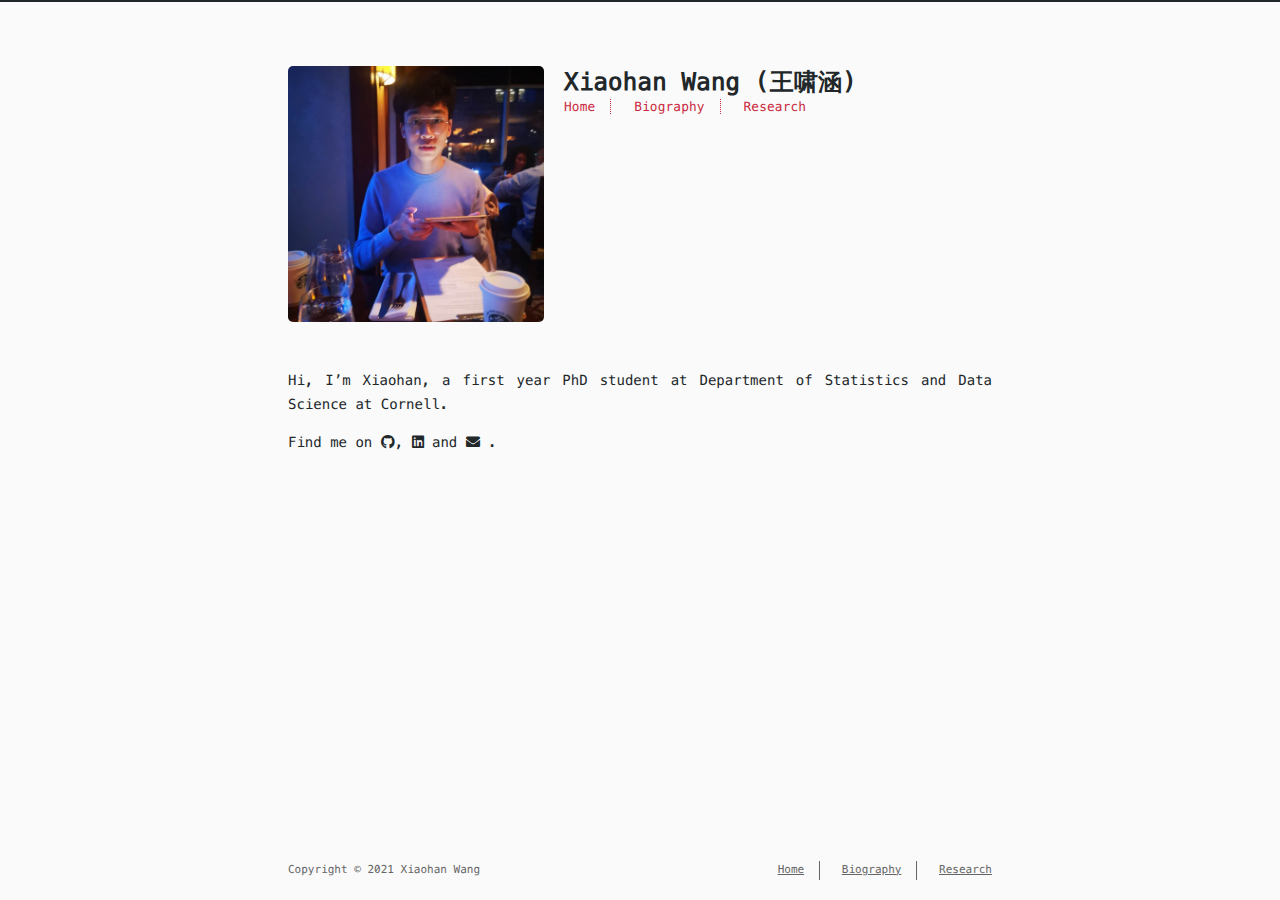
==== commit e2a5831a: "Site updated: 2021-08-26 15:35:21" ====
--- a/index.html
+++ b/index.html
@@ -6,12 +6,12 @@
     <meta http-equiv="X-UA-Compatible" content="IE=edge">
     <meta name="HandheldFriendly" content="True">
     <meta name="viewport" content="width=device-width, initial-scale=1, maximum-scale=1" />
-    <meta name="description" content="Hi, I&#39;m Xiaohan, a first year PhD student at Department of Statistics and Data Science.">
+    <meta name="description" content="Hi, I&#39;m Xiaohan, a first year PhD student at Department of Statistics and Data Science at Cornell.">
 <meta property="og:type" content="website">
 <meta property="og:title" content="Xiaohan Wang (王啸涵)">
 <meta property="og:url" content="http://example.com/index.html">
 <meta property="og:site_name" content="Xiaohan Wang (王啸涵)">
-<meta property="og:description" content="Hi, I&#39;m Xiaohan, a first year PhD student at Department of Statistics and Data Science.">
+<meta property="og:description" content="Hi, I&#39;m Xiaohan, a first year PhD student at Department of Statistics and Data Science at Cornell.">
 <meta property="og:locale" content="en_US">
 <meta property="article:author" content="Xiaohan Wang">
 <meta name="twitter:card" content="summary">
@@ -84,7 +84,7 @@
         
         <section id="about">
   
-    <p>Hi, I’m Xiaohan, a first year PhD student at Department of Statistics and Data Science.</p>
+    <p>Hi, I’m Xiaohan, a first year PhD student at Department of Statistics and Data Science at Cornell.</p>
 
   
   
